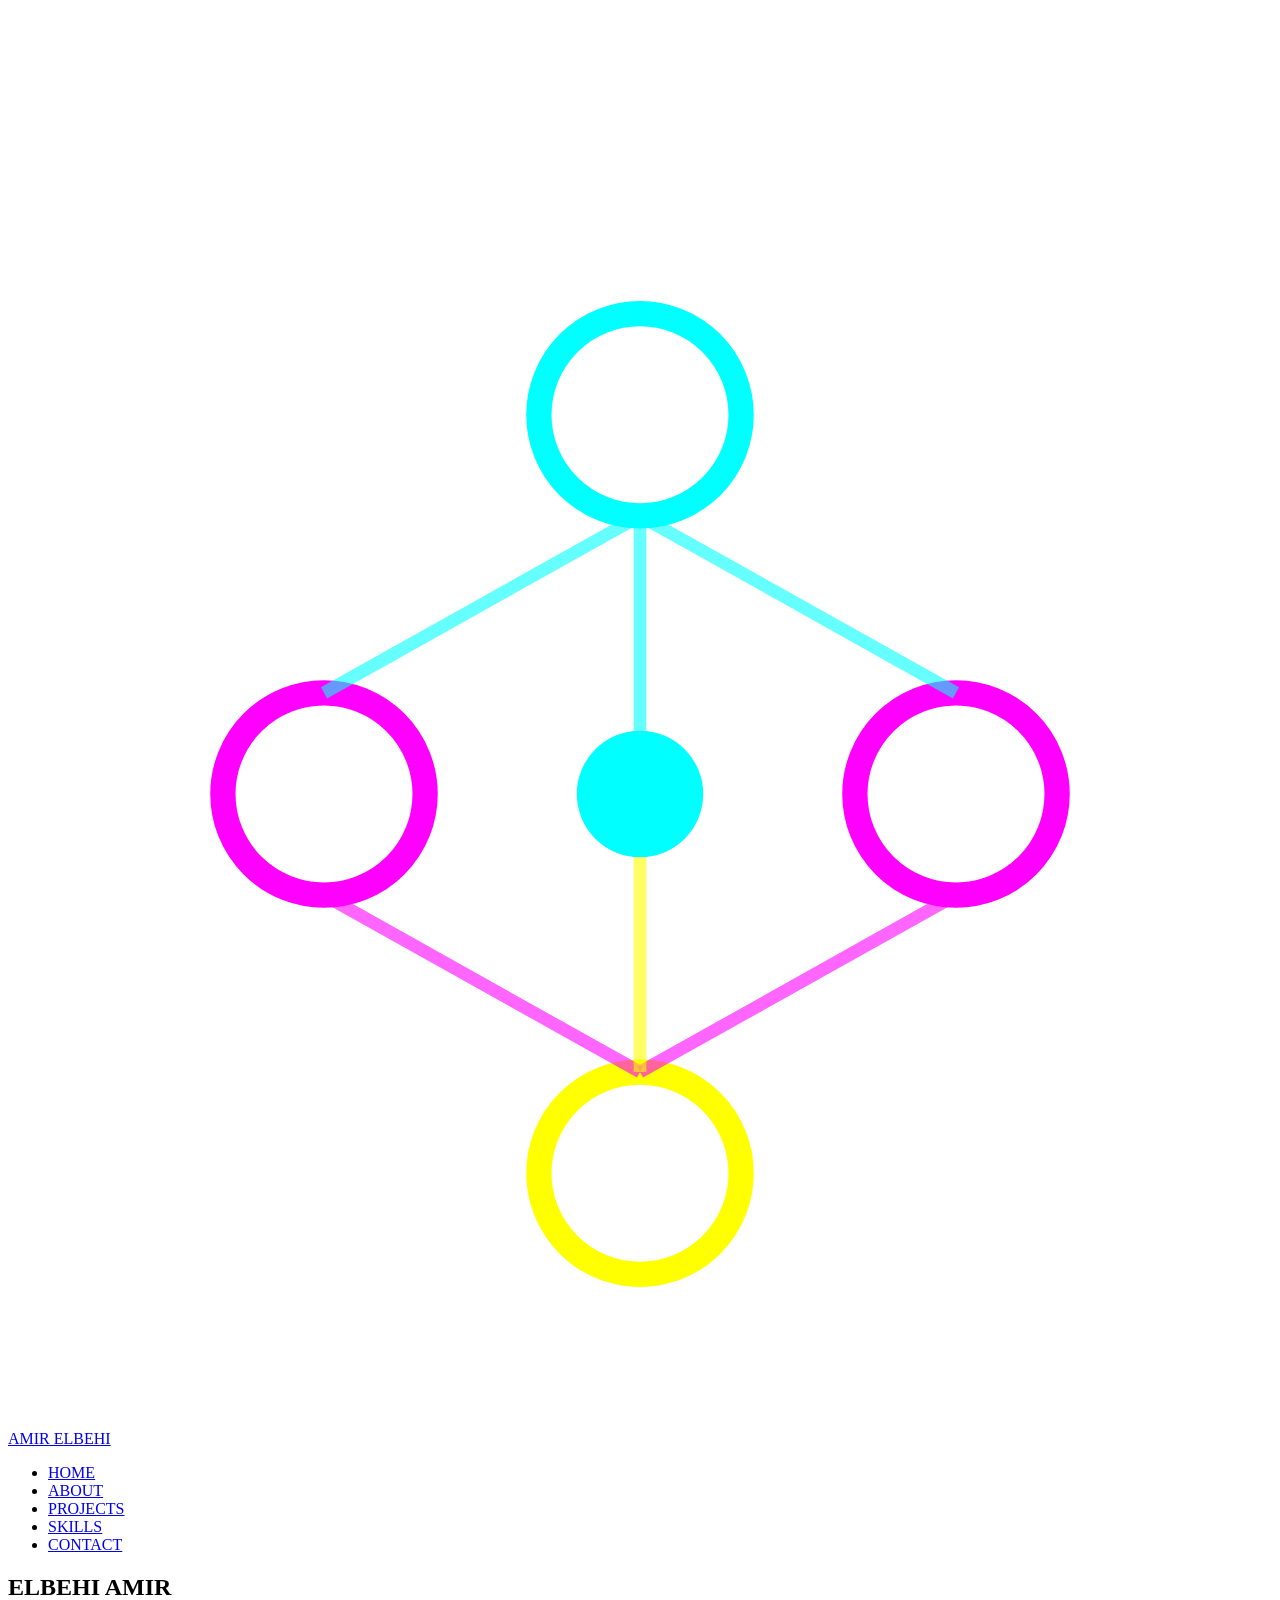
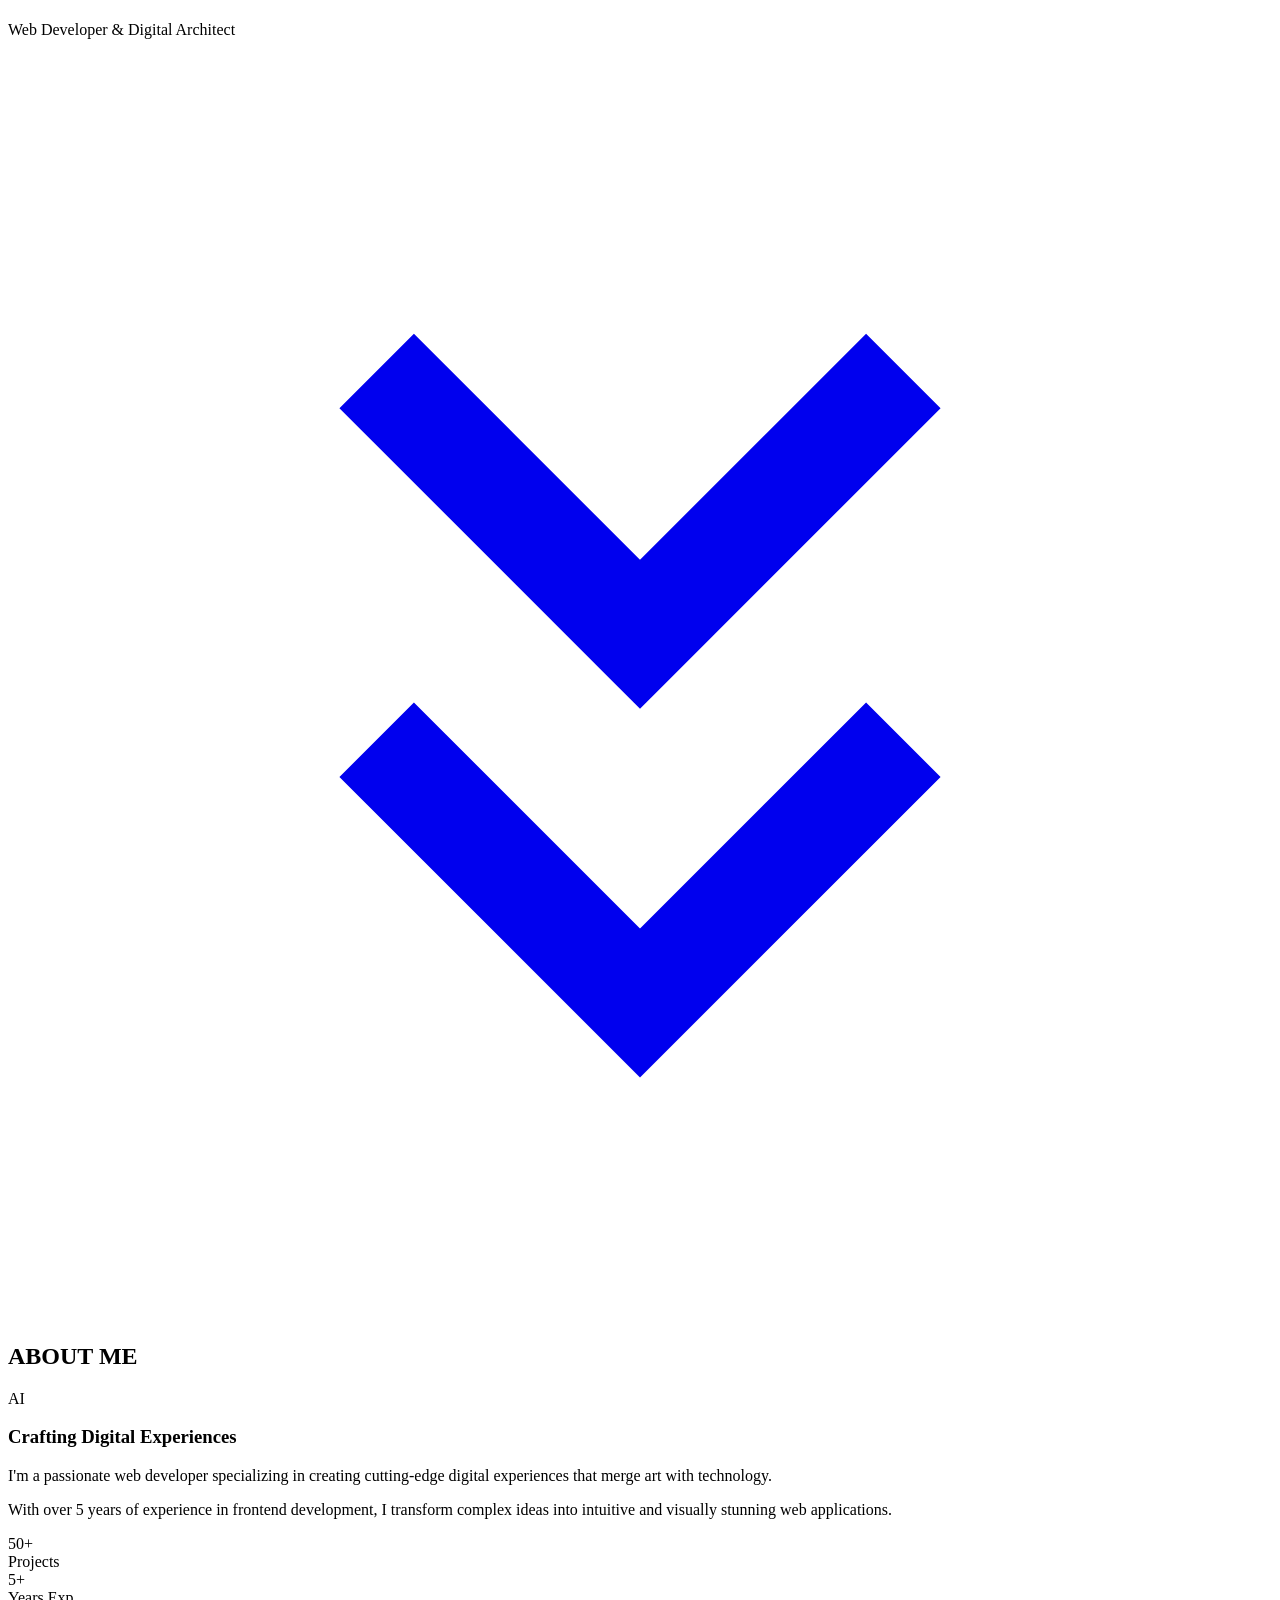
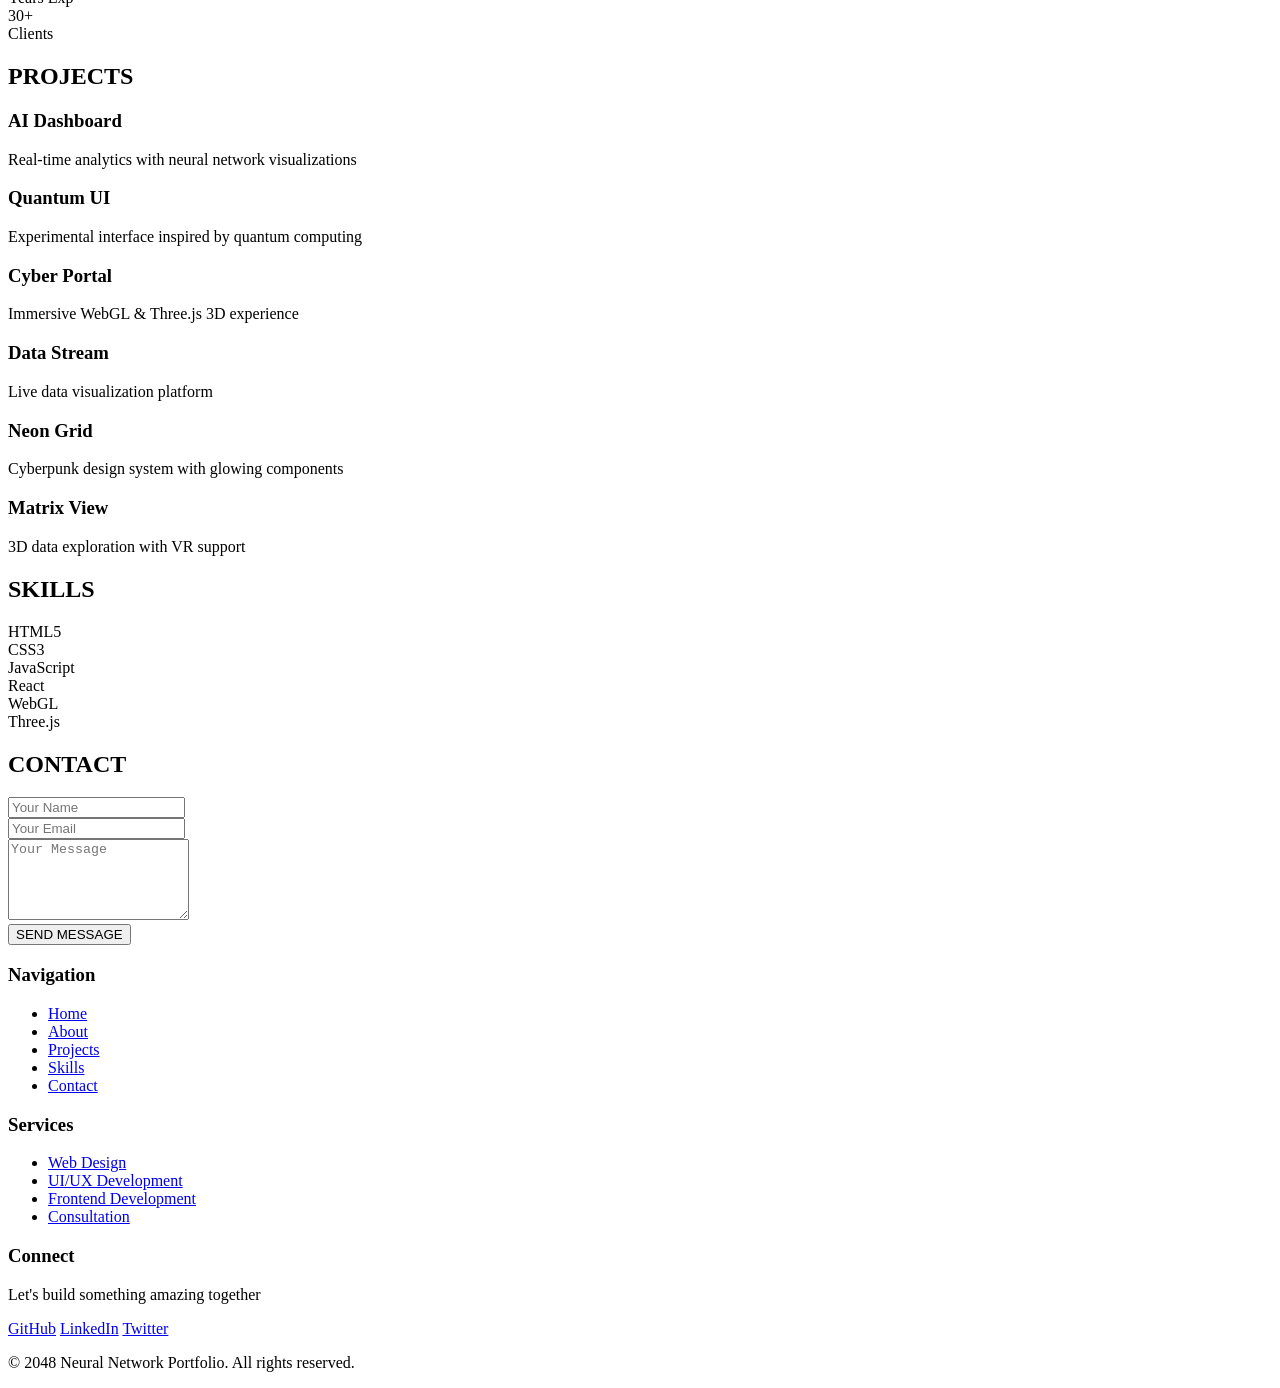
==== index.html @ ece850e7 "Add files via upload" ====
<!DOCTYPE html>
<html lang="en">
<head>
    <meta charset="UTF-8">
    <meta name="viewport" content="width=device-width, initial-scale=1.0">
    <title>Elbehi Amir Portfolio</title>
    <link rel="preconnect" href="https://fonts.googleapis.com">
    <link rel="preconnect" href="https://fonts.gstatic.com" crossorigin>
    <link href="https://fonts.googleapis.com/css2?family=Orbitron:wght@400;500;600;700;900&family=Exo+2:wght@300;400;500;600;700&family=Audiowide&display=swap" rel="stylesheet">
    <link href="tooplate-neural-style.css" rel="stylesheet">
</head>

<body>

<canvas id="neural-bg"></canvas>

<nav id="navbar">
    <div class="nav-container">
        <a href="#home" class="logo-container">
            <svg class="logo-svg" viewBox="0 0 100 100">
                <circle cx="50" cy="20" r="8" fill="none" stroke="#00ffff" stroke-width="2"/>
                <circle cx="25" cy="50" r="8" fill="none" stroke="#ff00ff" stroke-width="2"/>
                <circle cx="75" cy="50" r="8" fill="none" stroke="#ff00ff" stroke-width="2"/>
                <circle cx="50" cy="80" r="8" fill="none" stroke="#ffff00" stroke-width="2"/>
                <line x1="50" y1="28" x2="25" y2="42" stroke="#00ffff" stroke-width="1" opacity="0.6"/>
                <line x1="50" y1="28" x2="75" y2="42" stroke="#00ffff" stroke-width="1" opacity="0.6"/>
                <line x1="25" y1="58" x2="50" y2="72" stroke="#ff00ff" stroke-width="1" opacity="0.6"/>
                <line x1="75" y1="58" x2="50" y2="72" stroke="#ff00ff" stroke-width="1" opacity="0.6"/>
                <circle cx="50" cy="50" r="5" fill="#00ffff"/>
                <line x1="50" y1="28" x2="50" y2="45" stroke="#00ffff" stroke-width="1" opacity="0.6"/>
                <line x1="50" y1="55" x2="50" y2="72" stroke="#ffff00" stroke-width="1" opacity="0.6"/>
            </svg>
            <span class="logo-text">AMIR ELBEHI</span>
        </a>

        <div class="mobile-menu-toggle" id="mobile-toggle">
            <span></span><span></span><span></span>
        </div>

        <div class="nav-menu" id="nav-menu">
            <ul>
                <li><a href="#home">HOME</a></li>
                <li><a href="#about">ABOUT</a></li>
                <li><a href="#projects">PROJECTS</a></li>
                <li><a href="#skills">SKILLS</a></li>
                <li><a href="#contact">CONTACT</a></li>
            </ul>
        </div>
    </div>
</nav>

<section id="home" class="hero">
    <div class="hero-content">
        <h1 class="glitch" data-text="ELBEHI AMIR">ELBEHI AMIR</h1>
        <p class="subtitle">Web Developer & Digital Architect</p>
    </div>

    <a href="#about" class="scroll-btn">
        <div class="scroll-btn-inner">
            <svg viewBox="0 0 24 24" fill="none" stroke="currentColor" stroke-width="2">
                <path d="M7 13l5 5 5-5M7 6l5 5 5-5"/>
            </svg>
        </div>
    </a>
</section>

<section id="about" class="fade-in">
    <h2 class="section-title">ABOUT ME</h2>

    <div class="about-container">
        <div class="about-image">
            <div class="profile-img-wrapper">
                <div class="profile-img">
                    <span>AI</span>
                </div>
            </div>
        </div>

        <div class="about-content">
            <h3>Crafting Digital Experiences</h3>

            <p>
                I'm a passionate web developer specializing in creating cutting-edge digital experiences 
                that merge art with technology.
            </p>

            <p style="color: var(--text-secondary);">
                With over 5 years of experience in frontend development, I transform complex ideas 
                into intuitive and visually stunning web applications.
            </p>

            <div class="about-stats">
                <div class="stat-card"><div class="stat-number">50+</div><div class="stat-label">Projects</div></div>
                <div class="stat-card"><div class="stat-number">5+</div><div class="stat-label">Years Exp</div></div>
                <div class="stat-card"><div class="stat-number">30+</div><div class="stat-label">Clients</div></div>
            </div>
        </div>
    </div>
</section>

<section id="projects" class="fade-in">
    <h2 class="section-title">PROJECTS</h2>

    <div class="projects-grid">
        <div class="glass-card project-card">
            <h3>AI Dashboard</h3>
            <p>Real-time analytics with neural network visualizations</p>
        </div>

        <div class="glass-card project-card">
            <h3>Quantum UI</h3>
            <p>Experimental interface inspired by quantum computing</p>
        </div>

        <div class="glass-card project-card">
            <h3>Cyber Portal</h3>
            <p>Immersive WebGL & Three.js 3D experience</p>
        </div>

        <div class="glass-card project-card">
            <h3>Data Stream</h3>
            <p>Live data visualization platform</p>
        </div>

        <div class="glass-card project-card">
            <h3>Neon Grid</h3>
            <p>Cyberpunk design system with glowing components</p>
        </div>

        <div class="glass-card project-card">
            <h3>Matrix View</h3>
            <p>3D data exploration with VR support</p>
        </div>
    </div>
</section>

<section id="skills" class="fade-in">
    <h2 class="section-title">SKILLS</h2>

    <div class="skills-container">
        <div class="skill-node"><span>HTML5</span></div>
        <div class="skill-node"><span>CSS3</span></div>
        <div class="skill-node"><span>JavaScript</span></div>
        <div class="skill-node"><span>React</span></div>
        <div class="skill-node"><span>WebGL</span></div>
        <div class="skill-node"><span>Three.js</span></div>
    </div>
</section>

<section id="contact" class="fade-in">
    <h2 class="section-title">CONTACT</h2>

    <form class="contact-form glass-card">
        <div class="form-group">
            <input type="text" placeholder="Your Name" required>
        </div>

        <div class="form-group">
            <input type="email" placeholder="Your Email" required>
        </div>

        <div class="form-group">
            <textarea rows="5" placeholder="Your Message" required></textarea>
        </div>

        <button type="submit" class="neural-btn">SEND MESSAGE</button>
    </form>
</section>

<footer>
    <div class="footer-content">
        <div class="footer-section">
            <h3>Navigation</h3>
            <ul>
                <li><a href="#home">Home</a></li>
                <li><a href="#about">About</a></li>
                <li><a href="#projects">Projects</a></li>
                <li><a href="#skills">Skills</a></li>
                <li><a href="#contact">Contact</a></li>
            </ul>
        </div>

        <div class="footer-section">
            <h3>Services</h3>
            <ul>
                <li><a href="#">Web Design</a></li>
                <li><a href="#">UI/UX Development</a></li>
                <li><a href="#">Frontend Development</a></li>
                <li><a href="#">Consultation</a></li>
            </ul>
        </div>

        <div class="footer-section">
            <h3>Connect</h3>
            <p>Let's build something amazing together</p>

            <div class="social-links">
                <a href="#" aria-label="GitHub">GitHub</a>
                <a href="#" aria-label="LinkedIn">LinkedIn</a>
                <a href="#" aria-label="Twitter">Twitter</a>
            </div>
        </div>
    </div>

    <div class="footer-bottom">
        <p>&copy; 2048 Neural Network Portfolio. All rights reserved.</p>
    </div>
</footer>

<script src="tooplate-neural-scripts.js"></script>

</body>
</html>
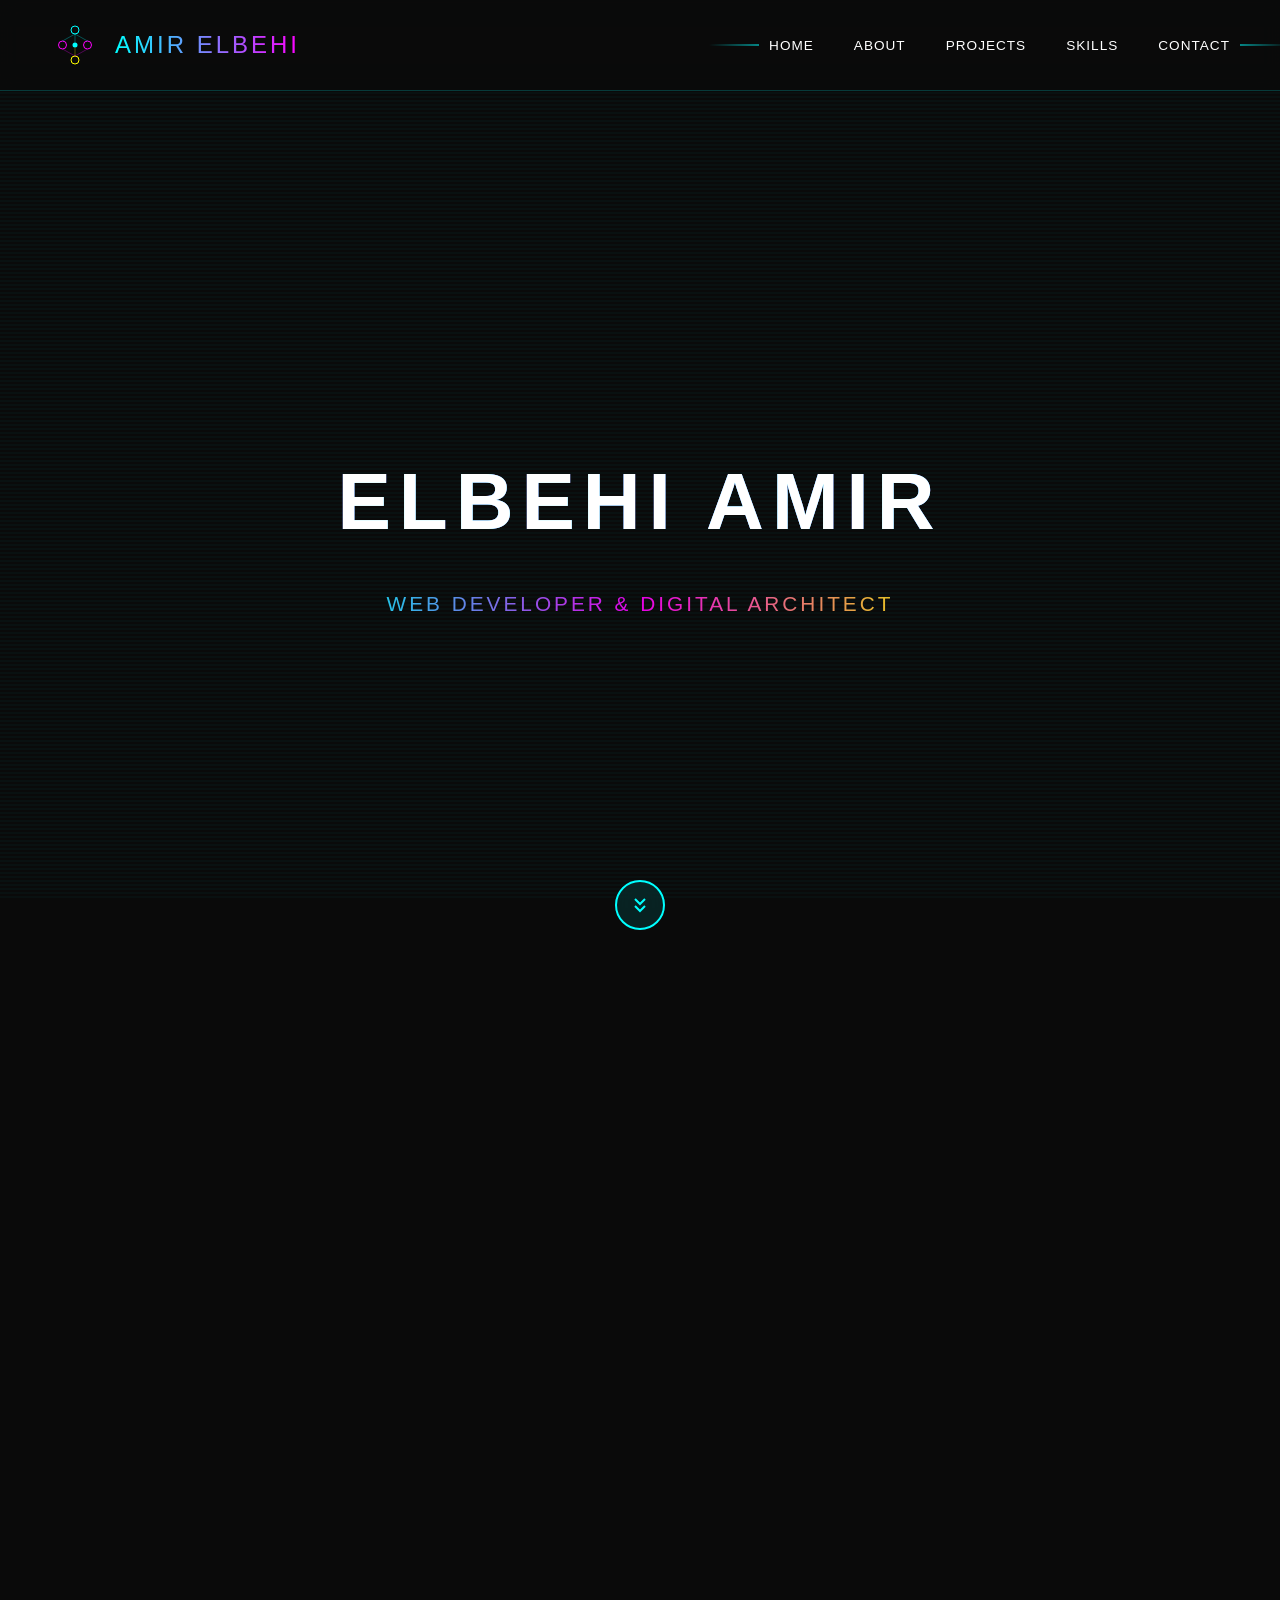
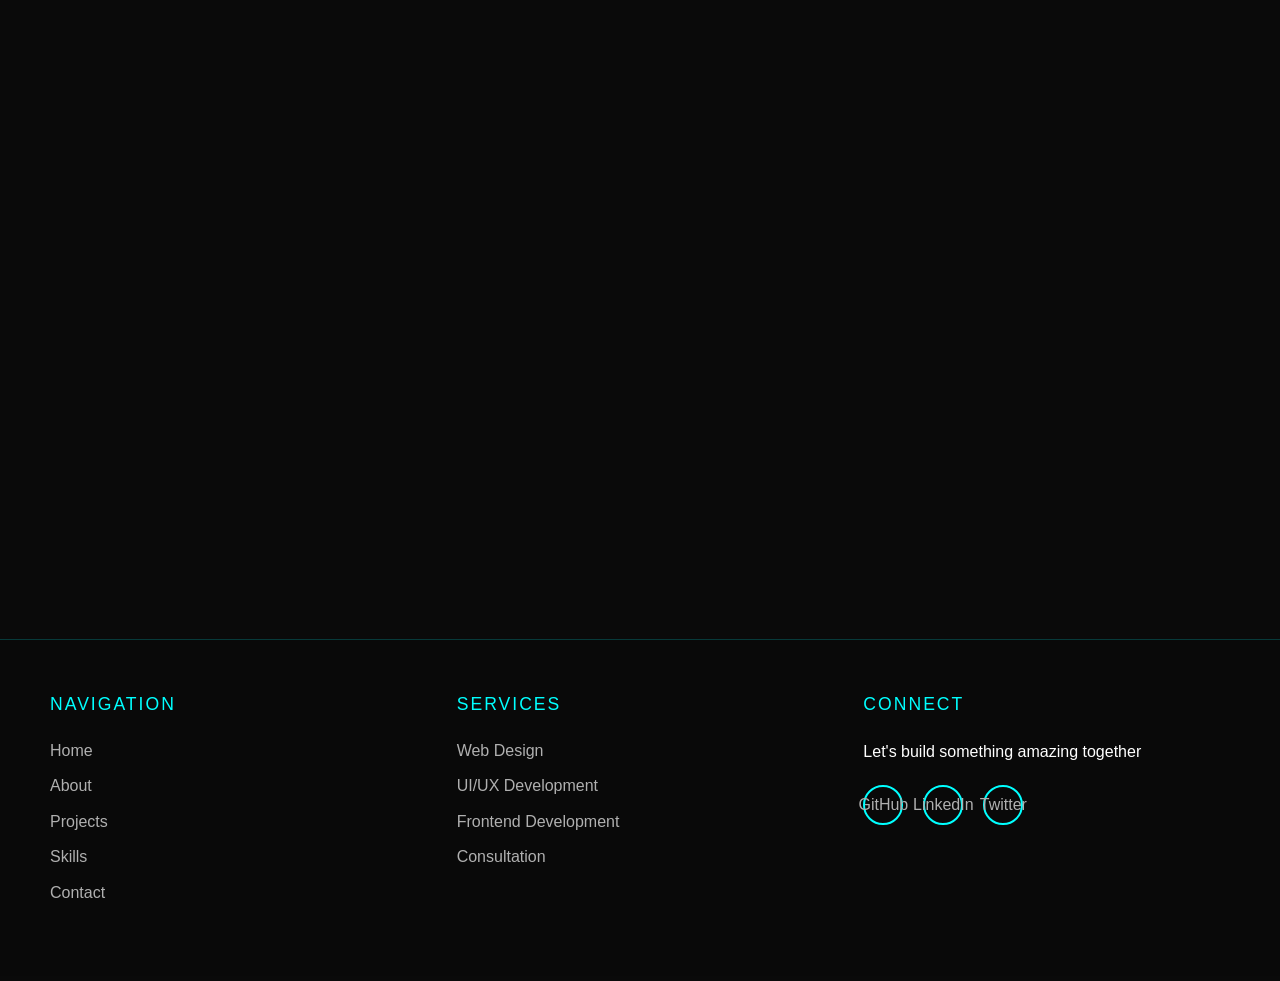
==== commit f6a6a3de: "Add files via upload" ====
--- a/index.html
+++ b/index.html
@@ -4,6 +4,8 @@
     <meta charset="UTF-8">
     <meta name="viewport" content="width=device-width, initial-scale=1.0">
     <title>Elbehi Amir Portfolio</title>
+    <link rel="icon" type="image/png" href="icon.png">
+    
     <link rel="preconnect" href="https://fonts.googleapis.com">
     <link rel="preconnect" href="https://fonts.gstatic.com" crossorigin>
     <link href="https://fonts.googleapis.com/css2?family=Orbitron:wght@400;500;600;700;900&family=Exo+2:wght@300;400;500;600;700&family=Audiowide&display=swap" rel="stylesheet">
@@ -195,19 +197,13 @@
             <p>Let's build something amazing together</p>
 
             <div class="social-links">
-                <a href="#" aria-label="GitHub">GitHub</a>
-                <a href="#" aria-label="LinkedIn">LinkedIn</a>
+                <a href="https://github.com/Mrbtcamir" aria-label="GitHub">GitHub</a>
+                <a href="https://www.linkedin.com/in/amir-elbehi-471a84233/" aria-label="LinkedIn">LinkedIn</a>
                 <a href="#" aria-label="Twitter">Twitter</a>
             </div>
         </div>
     </div>
-
-    <div class="footer-bottom">
-        <p>&copy; 2048 Neural Network Portfolio. All rights reserved.</p>
-    </div>
 </footer>
-
-<script src="tooplate-neural-scripts.js"></script>
-
+<script src="tooplate-neural-style.js"></script>
 </body>
 </html>
--- a/tooplate-neural-style.css
+++ b/tooplate-neural-style.css
@@ -0,0 +1,1027 @@
+/*
+
+Tooplate 2139 Neural Portfolio
+
+https://www.tooplate.com/view/2139-neural-portfolio
+
+*/
+
+@charset "utf-8";
+/* CSS Document */
+
+* {
+            margin: 0;
+            padding: 0;
+            box-sizing: border-box;
+        }
+
+        :root {
+            --primary: #00ffff;
+            --secondary: #ff00ff;
+            --accent: #ffff00;
+            --bg-dark: #0a0a0a;
+            --bg-glass: rgba(255, 255, 255, 0.05);
+            --text-primary: #ffffff;
+            --text-secondary: #b0b0b0;
+        }
+
+        body {
+            font-family: 'Exo 2', -apple-system, BlinkMacSystemFont, sans-serif;
+            background-color: var(--bg-dark);
+            color: var(--text-primary);
+            overflow-x: hidden;
+            position: relative;
+            line-height: 1.6;
+            -webkit-font-smoothing: antialiased;
+            -moz-osx-font-smoothing: grayscale;
+        }
+
+        body::before {
+            content: '';
+            position: fixed;
+            top: 0;
+            left: 0;
+            right: 0;
+            bottom: 0;
+            background: repeating-linear-gradient(
+                0deg,
+                transparent,
+                transparent 2px,
+                rgba(0, 255, 255, 0.03) 2px,
+                rgba(0, 255, 255, 0.03) 4px
+            );
+            pointer-events: none;
+            z-index: 1;
+        }
+
+        p {
+            line-height: 1.7;
+        }
+
+        /* Neural Network Canvas Background */
+        #neural-bg {
+            position: fixed;
+            top: 0;
+            left: 0;
+            width: 100%;
+            height: 100%;
+            z-index: -1;
+            opacity: 0.3;
+        }
+
+        /* Navigation */
+        nav {
+            position: fixed;
+            top: 0;
+            width: 100%;
+            padding: 15px 50px;
+            background: rgba(10, 10, 10, 0.9);
+            backdrop-filter: blur(10px);
+            z-index: 1000;
+            transition: all 0.3s ease;
+            border-bottom: 1px solid rgba(0, 255, 255, 0.2);
+        }
+
+        nav.scrolled {
+            padding: 10px 50px;
+            background: rgba(10, 10, 10, 0.98);
+            box-shadow: 0 5px 20px rgba(0, 255, 255, 0.1);
+        }
+
+        .nav-container {
+            display: flex;
+            justify-content: space-between;
+            align-items: center;
+            max-width: 1400px;
+            margin: 0 auto;
+        }
+
+        /* Logo */
+        .logo-container {
+            display: flex;
+            align-items: center;
+            gap: 15px;
+            text-decoration: none;
+            transition: all 0.3s ease;
+        }
+
+        .logo-container:hover {
+            transform: scale(1.05);
+        }
+
+        .logo-svg {
+            width: 50px;
+            height: 50px;
+            position: relative;
+        }
+
+        .logo-text {
+            font-family: 'Audiowide', sans-serif;
+            font-size: 1.5rem;
+            font-weight: 400;
+            background: linear-gradient(90deg, var(--primary), var(--secondary));
+            -webkit-background-clip: text;
+            -webkit-text-fill-color: transparent;
+            background-clip: text;
+            letter-spacing: 3px;
+            text-transform: uppercase;
+        }
+
+        /* Menu decorative lines */
+        .nav-menu {
+            position: relative;
+        }
+
+        .nav-menu::before,
+        .nav-menu::after {
+            content: '';
+            position: absolute;
+            height: 1px;
+            width: 50px;
+            background: linear-gradient(90deg, transparent, var(--primary));
+            top: 50%;
+            transform: translateY(-50%);
+        }
+
+        .nav-menu::before {
+            left: -60px;
+        }
+
+        .nav-menu::after {
+            right: -60px;
+            background: linear-gradient(90deg, var(--primary), transparent);
+        }
+
+        nav ul {
+            list-style: none;
+            display: flex;
+            gap: 40px;
+        }
+
+        nav a {
+            font-family: 'Audiowide', sans-serif;
+            color: var(--text-primary);
+            text-decoration: none;
+            position: relative;
+            transition: all 0.3s ease;
+            font-weight: 400;
+            letter-spacing: 1px;
+            padding: 5px 0;
+            font-size: 0.85rem;
+            text-transform: uppercase;
+        }
+
+        nav ul a::after {
+            content: '';
+            position: absolute;
+            bottom: -5px;
+            left: 0;
+            width: 0;
+            height: 2px;
+            background: linear-gradient(90deg, var(--primary), var(--secondary));
+            transition: width 0.3s ease;
+        }
+
+        nav ul a:hover::after {
+            width: 100%;
+        }
+
+        /* Mobile Menu */
+        .mobile-menu-toggle {
+            display: none;
+            flex-direction: column;
+            cursor: pointer;
+            z-index: 1001;
+        }
+
+        .mobile-menu-toggle span {
+            width: 30px;
+            height: 3px;
+            background: var(--primary);
+            margin: 3px 0;
+            transition: all 0.3s ease;
+            border-radius: 2px;
+        }
+
+        .mobile-menu-toggle.active span:nth-child(1) {
+            transform: rotate(45deg) translate(8px, 8px);
+        }
+
+        .mobile-menu-toggle.active span:nth-child(2) {
+            opacity: 0;
+        }
+
+        .mobile-menu-toggle.active span:nth-child(3) {
+            transform: rotate(-45deg) translate(8px, -8px);
+        }
+
+        /* Hero Section */
+        .hero {
+            height: 100vh;
+            display: flex;
+            align-items: center;
+            justify-content: center;
+            position: relative;
+            margin-top: 80px;
+        }
+
+        .hero-content {
+            text-align: center;
+            z-index: 10;
+            animation: fadeInUp 1s ease;
+            position: relative;
+        }
+
+        .glitch {
+            font-family: 'Orbitron', sans-serif;
+            font-size: 5rem;
+            font-weight: 900;
+            text-transform: uppercase;
+            position: relative;
+            color: var(--text-primary);
+            letter-spacing: 8px;
+            animation: glitch 2s infinite;
+        }
+
+        .glitch::before,
+        .glitch::after {
+            content: attr(data-text);
+            position: absolute;
+            top: 0;
+            left: 0;
+            width: 100%;
+            height: 100%;
+        }
+
+        .glitch::before {
+            animation: glitch-1 0.5s infinite;
+            color: var(--primary);
+            z-index: -1;
+        }
+
+        .glitch::after {
+            animation: glitch-2 0.5s infinite;
+            color: var(--secondary);
+            z-index: -2;
+        }
+
+        @keyframes glitch {
+            0%, 100% { text-shadow: 0 0 5px rgba(0, 255, 255, 0.5); }
+            50% { text-shadow: 0 0 20px rgba(255, 0, 255, 0.5); }
+        }
+
+        @keyframes glitch-1 {
+            0%, 100% { clip: rect(42px, 9999px, 44px, 0); transform: translate(0); }
+            50% { clip: rect(12px, 9999px, 59px, 0); transform: translate(-2px, -2px); }
+        }
+
+        @keyframes glitch-2 {
+            0%, 100% { clip: rect(12px, 9999px, 85px, 0); transform: translate(0); }
+            50% { clip: rect(78px, 9999px, 93px, 0); transform: translate(2px, 2px); }
+        }
+
+        .subtitle {
+            font-family: 'Exo 2', sans-serif;
+            font-size: 1.3rem;
+            font-weight: 300;
+            margin-top: 20px;
+            opacity: 0.9;
+            background: linear-gradient(90deg, var(--primary), var(--secondary), var(--accent));
+            -webkit-background-clip: text;
+            -webkit-text-fill-color: transparent;
+            background-clip: text;
+            animation: gradient 3s ease infinite;
+            letter-spacing: 3px;
+            text-transform: uppercase;
+        }
+
+        @keyframes gradient {
+            0%, 100% { background-position: 0% 50%; }
+            50% { background-position: 100% 50%; }
+        }
+
+        /* Scroll Button */
+        .scroll-btn {
+            position: absolute;
+            bottom: 50px;
+            left: 50%;
+            transform: translateX(-50%);
+            cursor: pointer;
+            animation: bounce 2s infinite;
+            z-index: 10;
+        }
+
+        .scroll-btn-inner {
+            width: 50px;
+            height: 50px;
+            border: 2px solid var(--primary);
+            border-radius: 50%;
+            display: flex;
+            align-items: center;
+            justify-content: center;
+            background: rgba(0, 255, 255, 0.1);
+            backdrop-filter: blur(10px);
+            transition: all 0.3s ease;
+        }
+
+        .scroll-btn:hover .scroll-btn-inner {
+            background: rgba(0, 255, 255, 0.2);
+            transform: scale(1.1);
+            box-shadow: 0 0 30px var(--primary);
+        }
+
+        .scroll-btn svg {
+            width: 24px;
+            height: 24px;
+            stroke: var(--primary);
+            animation: arrowMove 1.5s infinite;
+        }
+
+        @keyframes bounce {
+            0%, 20%, 50%, 80%, 100% { transform: translateX(-50%) translateY(0); }
+            40% { transform: translateX(-50%) translateY(-20px); }
+            60% { transform: translateX(-50%) translateY(-10px); }
+        }
+
+        @keyframes arrowMove {
+            0%, 100% { transform: translateY(0); }
+            50% { transform: translateY(5px); }
+        }
+
+        /* Sections */
+        section {
+            padding: 100px 50px;
+            max-width: 1200px;
+            margin: 0 auto;
+            position: relative;
+            z-index: 2;
+        }
+
+        .section-title {
+            font-family: 'Orbitron', sans-serif;
+            font-size: 3rem;
+            font-weight: 700;
+            margin-bottom: 50px;
+            text-align: center;
+            position: relative;
+            display: inline-block;
+            width: 100%;
+            letter-spacing: 4px;
+            text-transform: uppercase;
+            text-shadow: 0 0 10px rgba(0, 255, 255, 0.8), 
+                         0 0 20px rgba(0, 255, 255, 0.6),
+                         0 0 30px rgba(0, 255, 255, 0.4);
+            animation: titleGlow 2s ease-in-out infinite alternate;
+        }
+
+        @keyframes titleGlow {
+            0% { opacity: 0.8; }
+            100% { opacity: 1; text-shadow: 0 0 15px rgba(0, 255, 255, 1), 
+                                           0 0 30px rgba(0, 255, 255, 0.8),
+                                           0 0 45px rgba(0, 255, 255, 0.6); }
+        }
+
+        .section-title::after {
+            content: '';
+            position: absolute;
+            bottom: -10px;
+            left: 50%;
+            transform: translateX(-50%);
+            width: 150px;
+            height: 4px;
+            background: linear-gradient(90deg, var(--primary), var(--secondary));
+            box-shadow: 0 0 10px var(--primary);
+        }
+
+        /* Glass Cards */
+        .glass-card {
+            background: var(--bg-glass);
+            backdrop-filter: blur(10px);
+            border-radius: 20px;
+            padding: 30px;
+            border: 1px solid rgba(255, 255, 255, 0.1);
+            transition: all 0.3s ease;
+            margin-bottom: 30px;
+            position: relative;
+            overflow: hidden;
+        }
+
+        .glass-card::after {
+            content: '';
+            position: absolute;
+            top: 0;
+            left: 0;
+            right: 0;
+            bottom: 0;
+            background-image: 
+                linear-gradient(rgba(0, 255, 255, 0.1) 1px, transparent 1px),
+                linear-gradient(90deg, rgba(0, 255, 255, 0.1) 1px, transparent 1px);
+            background-size: 20px 20px;
+            opacity: 0;
+            transition: opacity 0.3s ease;
+            pointer-events: none;
+        }
+
+        .glass-card:hover::after {
+            opacity: 1;
+        }
+
+        .glass-card:hover {
+            transform: translateY(-10px);
+            box-shadow: 0 20px 40px rgba(0, 255, 255, 0.2);
+            border-color: var(--primary);
+        }
+
+        /* About Section */
+        .about-container {
+            display: grid;
+            grid-template-columns: 1fr 2fr;
+            gap: 50px;
+            align-items: center;
+        }
+
+        .about-image {
+            position: relative;
+            display: flex;
+            justify-content: center;
+            align-items: center;
+        }
+
+        .profile-img-wrapper {
+            position: relative;
+            width: 300px;
+            height: 300px;
+            border-radius: 20px;
+            overflow: hidden;
+            background: linear-gradient(45deg, var(--primary), var(--secondary));
+            padding: 3px;
+        }
+
+        .profile-img {
+            width: 100%;
+            height: 100%;
+            object-fit: cover;
+            border-radius: 17px;
+            background: var(--bg-dark);
+            display: flex;
+            align-items: center;
+            justify-content: center;
+            color: var(--primary);
+            font-size: 6rem;
+            font-family: 'Orbitron', sans-serif;
+            font-weight: 900;
+            position: relative;
+            overflow: hidden;
+            letter-spacing: 5px;
+        }
+
+        .profile-img::before {
+            content: '';
+            position: absolute;
+            width: 200%;
+            height: 200%;
+            background: radial-gradient(circle, var(--primary) 0%, transparent 70%);
+            opacity: 0.2;
+            animation: pulse 3s ease-in-out infinite;
+        }
+
+        @keyframes pulse {
+            0%, 100% { transform: scale(0.8); opacity: 0.2; }
+            50% { transform: scale(1.2); opacity: 0.1; }
+        }
+
+        .about-content h3 {
+            font-family: 'Orbitron', sans-serif;
+            font-size: 2rem;
+            font-weight: 700;
+            margin-bottom: 20px;
+            background: linear-gradient(90deg, var(--primary), var(--secondary));
+            -webkit-background-clip: text;
+            -webkit-text-fill-color: transparent;
+            background-clip: text;
+            text-transform: uppercase;
+            letter-spacing: 2px;
+        }
+
+        .about-stats {
+            display: grid;
+            grid-template-columns: repeat(3, 1fr);
+            gap: 30px;
+            margin-top: 40px;
+        }
+
+        .stat-card {
+            text-align: center;
+            padding: 20px;
+            background: var(--bg-glass);
+            border-radius: 15px;
+            border: 1px solid rgba(255, 255, 255, 0.1);
+            transition: all 0.3s ease;
+        }
+
+        .stat-card:hover {
+            transform: translateY(-5px);
+            border-color: var(--primary);
+            box-shadow: 0 10px 20px rgba(0, 255, 255, 0.2);
+        }
+
+        .stat-number {
+            font-family: 'Orbitron', sans-serif;
+            font-size: 2.5rem;
+            font-weight: 900;
+            color: var(--primary);
+            margin-bottom: 5px;
+            letter-spacing: 2px;
+        }
+
+        .stat-label {
+            font-family: 'Audiowide', sans-serif;
+            font-size: 0.8rem;
+            color: var(--text-secondary);
+            text-transform: uppercase;
+            letter-spacing: 2px;
+            font-weight: 400;
+        }
+
+        /* Projects Grid */
+        .projects-grid {
+            display: grid;
+            grid-template-columns: repeat(2, 1fr);
+            gap: 30px;
+        }
+
+        .project-card {
+            position: relative;
+            overflow: hidden;
+            cursor: pointer;
+        }
+
+        .project-card h3 {
+            font-family: 'Audiowide', sans-serif;
+            font-weight: 400;
+            text-transform: uppercase;
+            letter-spacing: 2px;
+            margin-bottom: 15px;
+            position: relative;
+            z-index: 1;
+        }
+
+        .project-card p {
+            position: relative;
+            z-index: 1;
+        }
+
+        .project-card::before {
+            content: '';
+            position: absolute;
+            top: -50%;
+            left: -50%;
+            width: 200%;
+            height: 200%;
+            background: linear-gradient(45deg, transparent, var(--primary), transparent);
+            transform: rotate(45deg);
+            transition: all 0.5s ease;
+            opacity: 0;
+        }
+
+        .project-card:hover::before {
+            animation: shine 0.5s ease;
+        }
+
+        .project-card:hover {
+            animation: cyberGlow 0.3s ease forwards;
+        }
+
+        @keyframes cyberGlow {
+            0% { box-shadow: 0 0 5px rgba(0, 255, 255, 0.5); }
+            100% { box-shadow: 0 0 20px rgba(0, 255, 255, 0.8), inset 0 0 20px rgba(0, 255, 255, 0.1); }
+        }
+
+        @keyframes shine {
+            0% { transform: rotate(45deg) translateY(-100%); opacity: 0; }
+            50% { opacity: 1; }
+            100% { transform: rotate(45deg) translateY(100%); opacity: 0; }
+        }
+
+        /* Skills */
+        .skills-container {
+            display: flex;
+            flex-wrap: wrap;
+            gap: 20px;
+            justify-content: center;
+        }
+
+        .skill-node {
+            font-family: 'Audiowide', sans-serif;
+            width: 120px;
+            height: 120px;
+            background: var(--bg-glass);
+            border: 2px solid var(--primary);
+            border-radius: 50%;
+            display: flex;
+            align-items: center;
+            justify-content: center;
+            position: relative;
+            transition: all 0.3s ease;
+            cursor: pointer;
+            font-weight: 400;
+            font-size: 0.8rem;
+            letter-spacing: 1px;
+            text-transform: uppercase;
+        }
+
+        .skill-node::before {
+            content: '';
+            position: absolute;
+            width: 100%;
+            height: 100%;
+            border-radius: 50%;
+            background: radial-gradient(circle, var(--primary), transparent);
+            opacity: 0;
+            transition: all 0.3s ease;
+            transform: scale(1.2);
+        }
+
+        .skill-node:hover {
+            transform: scale(1.1);
+            box-shadow: 0 0 30px var(--primary);
+        }
+
+        .skill-node:hover::before {
+            opacity: 0.3;
+        }
+
+        /* Contact */
+        .contact-form {
+            max-width: 600px;
+            margin: 0 auto;
+        }
+
+        .form-group {
+            margin-bottom: 30px;
+        }
+
+        .form-group input,
+        .form-group textarea {
+            width: 100%;
+            padding: 15px;
+            background: var(--bg-glass);
+            border: 1px solid rgba(255, 255, 255, 0.1);
+            border-radius: 10px;
+            color: var(--text-primary);
+            font-size: 16px;
+            transition: all 0.3s ease;
+        }
+
+        .form-group input:focus,
+        .form-group textarea:focus {
+            outline: none;
+            border-color: var(--primary);
+            box-shadow: 0 0 20px rgba(0, 255, 255, 0.3);
+        }
+
+        .neural-btn {
+            font-family: 'Audiowide', sans-serif;
+            background: linear-gradient(90deg, var(--primary), var(--secondary));
+            color: var(--bg-dark);
+            padding: 15px 40px;
+            border: none;
+            border-radius: 50px;
+            font-size: 14px;
+            font-weight: 400;
+            letter-spacing: 2px;
+            text-transform: uppercase;
+            cursor: pointer;
+            transition: all 0.3s ease;
+            position: relative;
+            overflow: hidden;
+        }
+
+        .neural-btn::before {
+            content: '';
+            position: absolute;
+            top: 50%;
+            left: 50%;
+            width: 0;
+            height: 0;
+            background: rgba(255, 255, 255, 0.3);
+            border-radius: 50%;
+            transform: translate(-50%, -50%);
+            transition: all 0.5s ease;
+        }
+
+        .neural-btn:hover::before {
+            width: 300px;
+            height: 300px;
+        }
+
+        /* Footer */
+        footer {
+            background: rgba(10, 10, 10, 0.95);
+            border-top: 1px solid rgba(0, 255, 255, 0.2);
+            padding: 50px 50px 30px;
+            margin-top: 100px;
+            position: relative;
+            z-index: 2;
+        }
+
+        .footer-content {
+            max-width: 1200px;
+            margin: 0 auto;
+            display: grid;
+            grid-template-columns: repeat(auto-fit, minmax(250px, 1fr));
+            gap: 40px;
+            margin-bottom: 30px;
+        }
+
+        .footer-section h3 {
+            font-family: 'Audiowide', sans-serif;
+            color: var(--primary);
+            margin-bottom: 20px;
+            font-size: 1.1rem;
+            font-weight: 400;
+            text-transform: uppercase;
+            letter-spacing: 2px;
+        }
+
+        .footer-section ul {
+            list-style: none;
+        }
+
+        .footer-section ul li {
+            margin-bottom: 10px;
+        }
+
+        .footer-section a {
+            color: var(--text-secondary);
+            text-decoration: none;
+            transition: all 0.3s ease;
+        }
+
+        .footer-section a:hover {
+            color: var(--primary);
+            transform: translateX(5px);
+            display: inline-block;
+        }
+
+        .social-links {
+            display: flex;
+            gap: 20px;
+            margin-top: 20px;
+        }
+
+        .social-links a {
+            width: 40px;
+            height: 40px;
+            border: 2px solid var(--primary);
+            border-radius: 50%;
+            display: flex;
+            align-items: center;
+            justify-content: center;
+            transition: all 0.3s ease;
+        }
+
+        .social-links a:hover {
+            background: var(--primary);
+            transform: translateY(-5px);
+            box-shadow: 0 10px 20px rgba(0, 255, 255, 0.3);
+        }
+
+        .footer-bottom {
+            font-family: 'Exo 2', sans-serif;
+            text-align: center;
+            padding-top: 30px;
+            border-top: 1px solid rgba(255, 255, 255, 0.1);
+            color: var(--text-secondary);
+            font-size: 0.9rem;
+            letter-spacing: 1px;
+        }
+		.footer-bottom a {
+			color: white;
+		}
+
+        /* Animations */
+        @keyframes fadeInUp {
+            from {
+                opacity: 0;
+                transform: translateY(30px);
+            }
+            to {
+                opacity: 1;
+                transform: translateY(0);
+            }
+        }
+
+        .fade-in {
+            opacity: 0;
+            transform: translateY(30px);
+            transition: all 0.6s ease;
+        }
+
+        .fade-in.visible {
+            opacity: 1;
+            transform: translateY(0);
+        }
+
+        /* Tablet Responsive */
+        @media (max-width: 1024px) and (min-width: 769px) {
+            .projects-grid {
+                gap: 25px;
+            }
+            
+            .glitch {
+                font-size: 4rem;
+            }
+        }
+
+        /* Responsive */
+        @media (max-width: 768px) {
+            nav {
+                padding: 15px 20px;
+            }
+
+            .logo-text {
+                font-size: 1.2rem;
+            }
+
+            .logo-svg {
+                width: 40px;
+                height: 40px;
+            }
+
+            .nav-container {
+                position: relative;
+            }
+
+            .mobile-menu-toggle {
+                display: flex;
+            }
+
+            .nav-menu {
+                position: absolute;
+                top: 100%;
+                left: 0;
+                width: 100%;
+                background: rgba(10, 10, 10, 0.98);
+                max-height: 0;
+                overflow: hidden;
+                transition: max-height 0.3s ease;
+                margin-top: 15px;
+            }
+
+            .nav-menu.active {
+                max-height: 400px;
+                border-top: 1px solid rgba(0, 255, 255, 0.2);
+                box-shadow: 0 10px 30px rgba(0, 0, 0, 0.8);
+            }
+
+            .nav-menu::before,
+            .nav-menu::after {
+                display: none;
+            }
+
+            nav ul {
+                flex-direction: column;
+                gap: 0;
+                padding: 20px;
+            }
+
+            nav ul li {
+                padding: 15px 0;
+                border-bottom: 1px solid rgba(255, 255, 255, 0.05);
+            }
+
+            nav ul a {
+                font-size: 0.9rem;
+            }
+
+            nav ul li:last-child {
+                border-bottom: none;
+            }
+
+            .glitch {
+                font-size: 2.5rem;
+                letter-spacing: 3px;
+            }
+
+            .hero {
+                margin-top: 70px;
+            }
+
+            .subtitle {
+                font-size: 1rem;
+                letter-spacing: 2px;
+            }
+            
+            section {
+                padding: 50px 20px;
+            }
+
+            .footer-content {
+                gap: 30px;
+                padding: 0 20px;
+            }
+
+            .footer-section h3 {
+                font-size: 1rem;
+            }
+
+            .neural-btn {
+                font-size: 12px;
+                padding: 12px 30px;
+            }
+
+            .scroll-btn-inner {
+                width: 40px;
+                height: 40px;
+            }
+
+            .scroll-btn {
+                bottom: 30px;
+            }
+
+            .scroll-btn svg {
+                width: 20px;
+                height: 20px;
+            }
+
+            .footer-bottom {
+                font-size: 0.8rem;
+            }
+
+            .glass-card {
+                padding: 20px;
+            }
+
+            .form-group input,
+            .form-group textarea {
+                font-size: 14px;
+                padding: 12px;
+            }
+
+            .social-links a {
+                width: 35px;
+                height: 35px;
+            }
+
+            .social-links svg {
+                width: 16px;
+                height: 16px;
+            }
+
+            p {
+                font-size: 1rem;
+                line-height: 1.8;
+            }
+
+            .about-container {
+                grid-template-columns: 1fr;
+                text-align: center;
+            }
+
+            .profile-img-wrapper {
+                width: 250px;
+                height: 250px;
+                margin: 0 auto;
+            }
+
+            .profile-img {
+                font-size: 4rem;
+            }
+
+            .about-stats {
+                grid-template-columns: 1fr;
+                gap: 20px;
+            }
+
+            .stat-number {
+                font-size: 2rem;
+            }
+
+            .stat-card {
+                padding: 15px;
+            }
+
+            .projects-grid {
+                grid-template-columns: 1fr;
+            }
+
+            .project-card h3 {
+                font-size: 0.9rem;
+            }
+
+            .skill-node {
+                width: 100px;
+                height: 100px;
+                font-size: 0.7rem;
+            }
+
+            .section-title {
+                font-size: 2rem;
+                letter-spacing: 2px;
+            }
+
+            .about-content h3 {
+                font-size: 1.5rem;
+            }
+        }
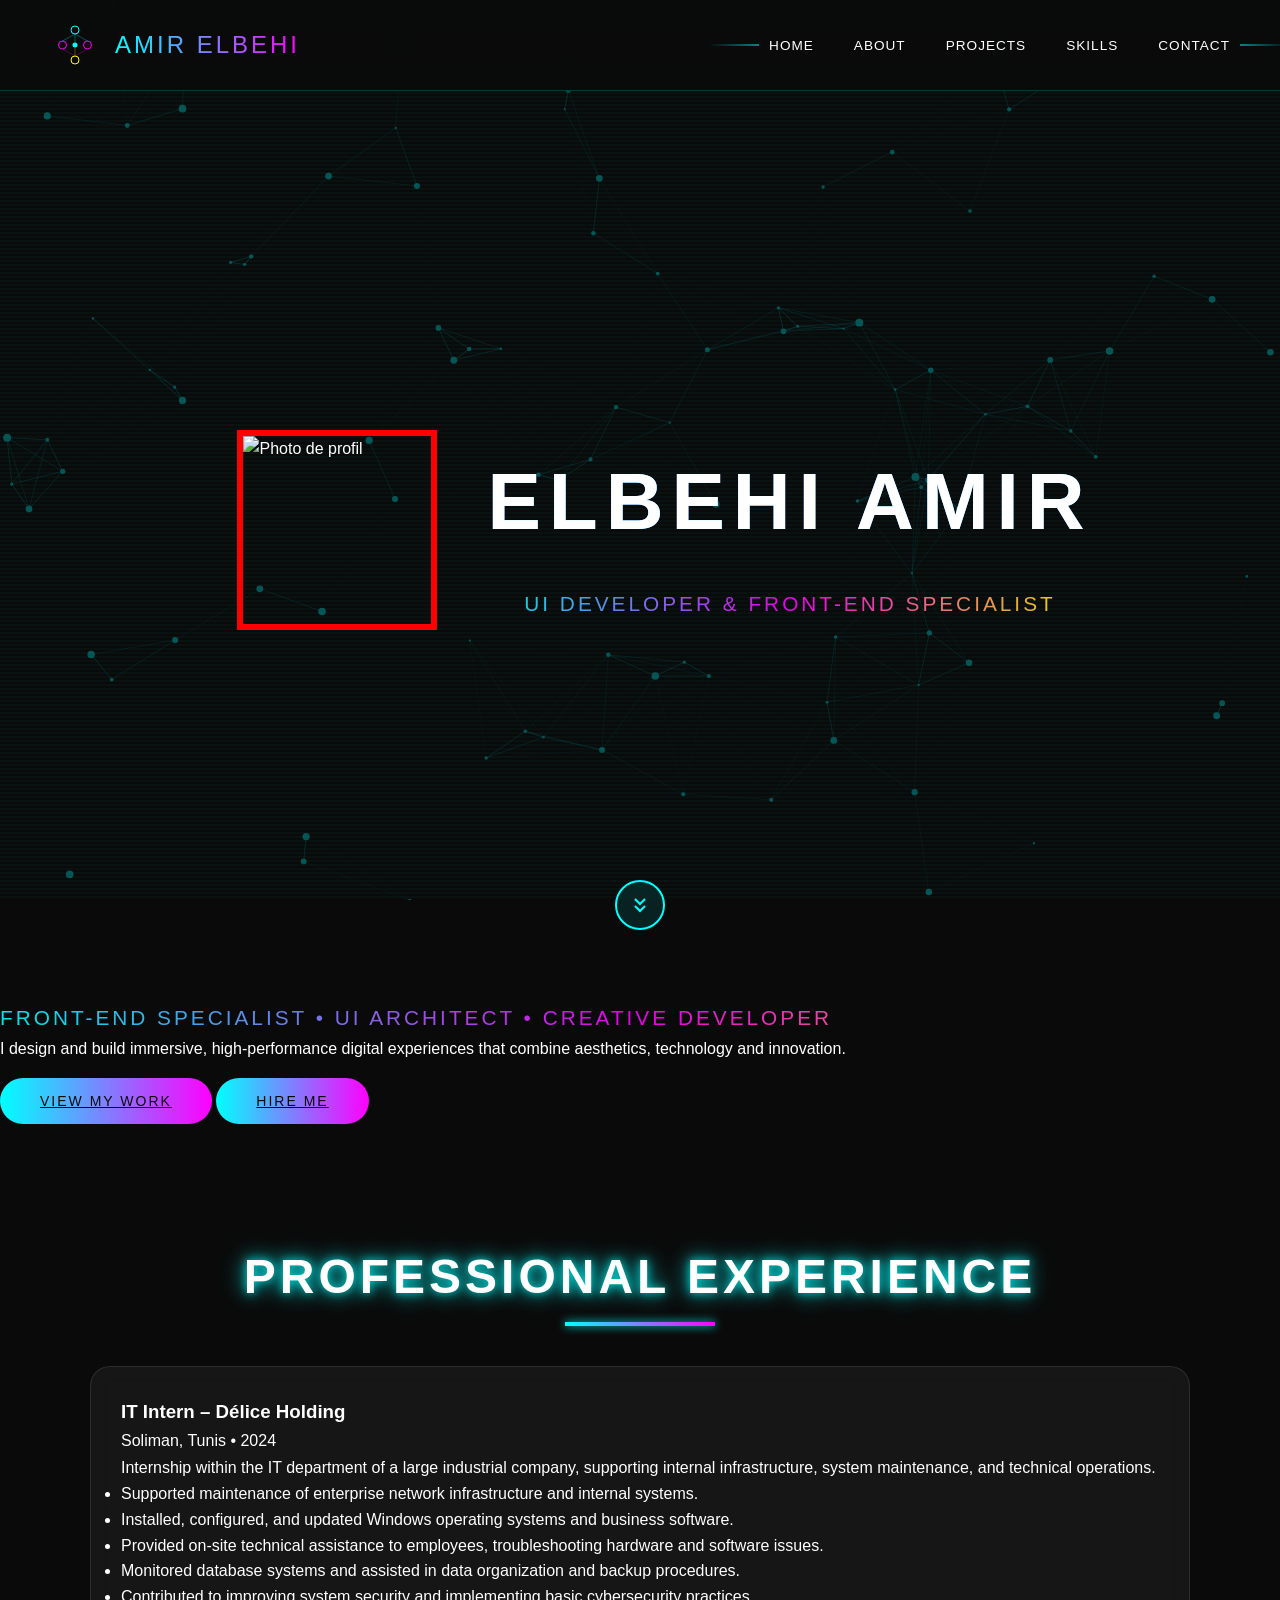
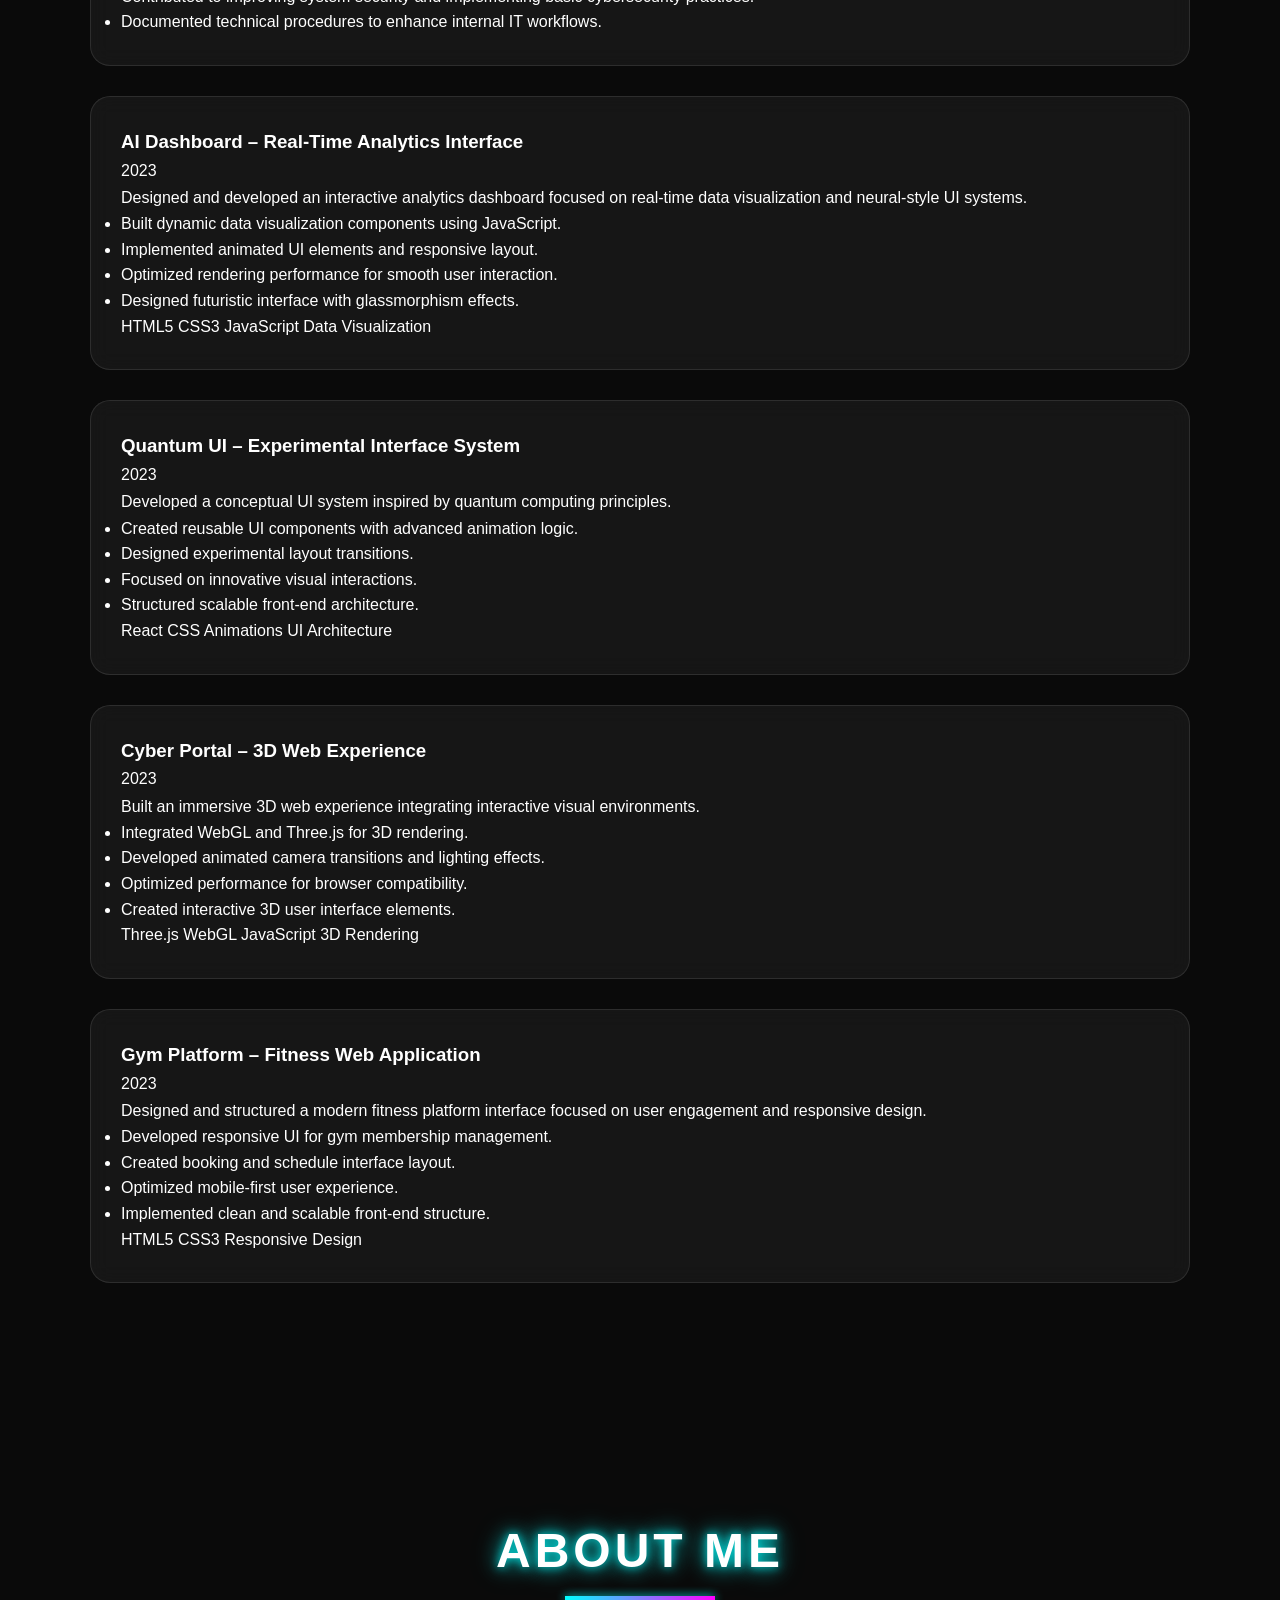
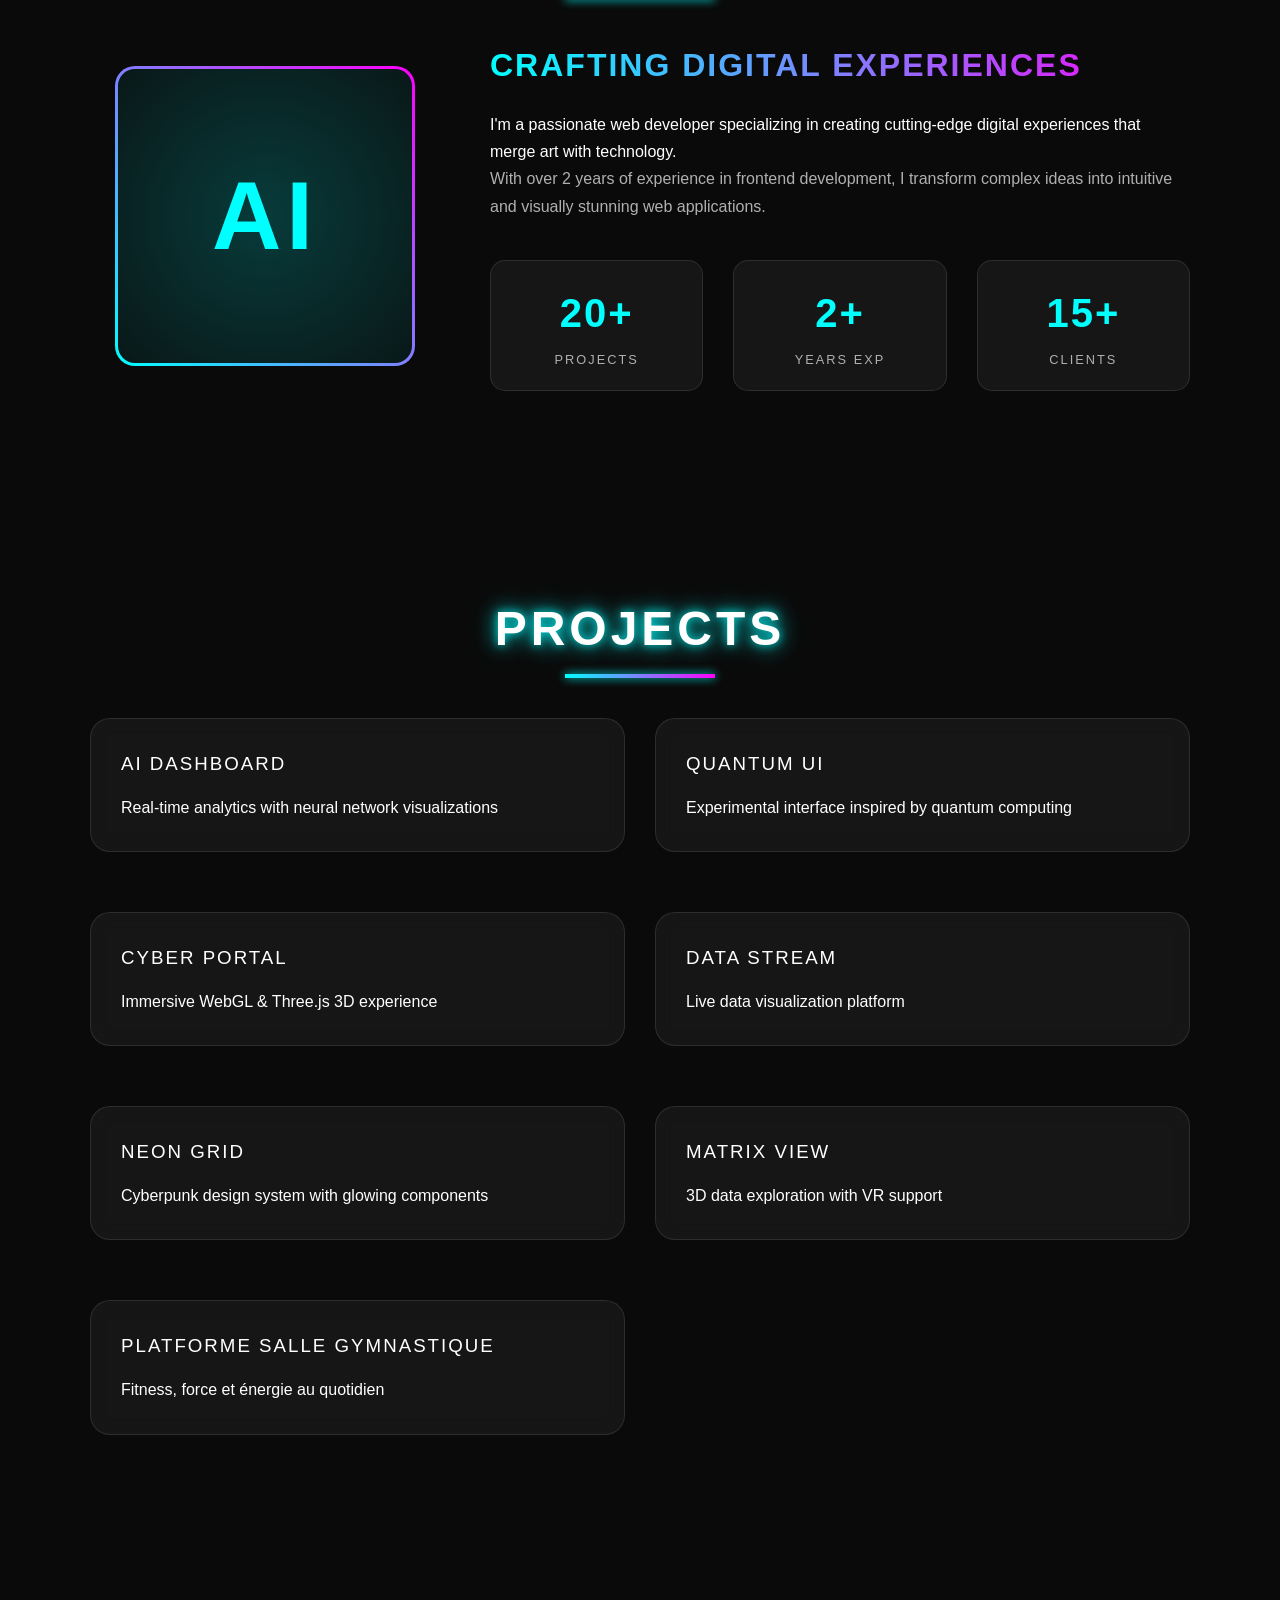
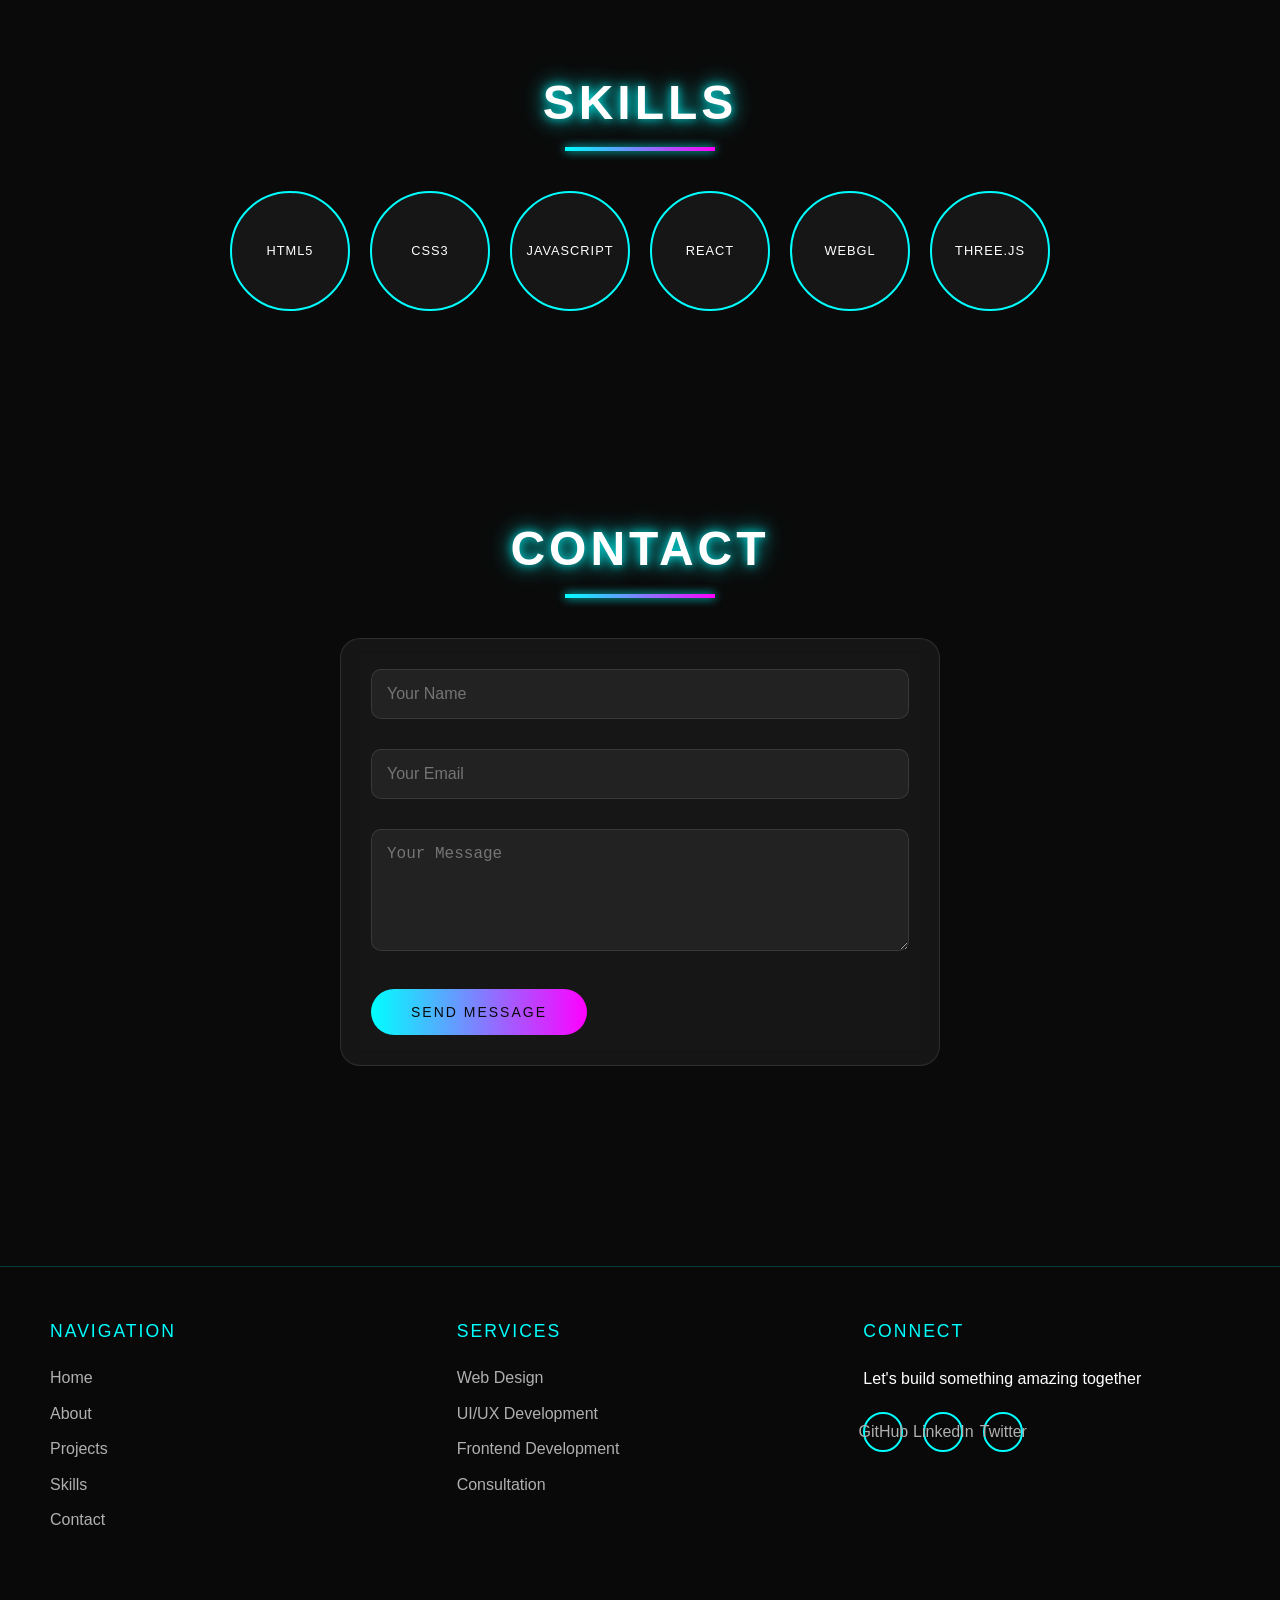
==== commit 4a8fe9d1: "Add files via upload" ====
--- a/index.html
+++ b/index.html
@@ -4,12 +4,29 @@
     <meta charset="UTF-8">
     <meta name="viewport" content="width=device-width, initial-scale=1.0">
     <title>Elbehi Amir Portfolio</title>
-    <link rel="icon" type="image/png" href="icon.png">
-    
     <link rel="preconnect" href="https://fonts.googleapis.com">
     <link rel="preconnect" href="https://fonts.gstatic.com" crossorigin>
     <link href="https://fonts.googleapis.com/css2?family=Orbitron:wght@400;500;600;700;900&family=Exo+2:wght@300;400;500;600;700&family=Audiowide&display=swap" rel="stylesheet">
     <link href="tooplate-neural-style.css" rel="stylesheet">
+    <style>
+  .photo-bas-gauche {
+    position:-webkit-sticky;
+    bottom: 10px;
+    left: 0px;
+    margin: 50px;
+    border: 6px solid red;
+    animation: rainbow 10s linear infinite;
+  }
+
+  @keyframes rainbow {
+    0% { border-color: red; }
+    25% { border-color: orange; }
+    50% { border-color: green; }
+    75% { border-color: blue; }
+    100% { border-color: red; }
+  }
+</style>
+
 </head>
 
 <body>
@@ -50,11 +67,11 @@
         </div>
     </div>
 </nav>
-
 <section id="home" class="hero">
-    <div class="hero-content">
+<img src="amir.png" alt="Photo de profil" width="200" height="200" class="photo-bas-gauche">  
+  <div class="hero-content">
         <h1 class="glitch" data-text="ELBEHI AMIR">ELBEHI AMIR</h1>
-        <p class="subtitle">Web Developer & Digital Architect</p>
+        <p class="subtitle">UI Developer & Front-End Specialist</p>
     </div>
 
     <a href="#about" class="scroll-btn">
@@ -65,7 +82,125 @@
         </div>
     </a>
 </section>
-
+<p class="subtitle">
+    Front-End Specialist • UI Architect • Creative Developer
+</p>
+
+<p class="hero-description">
+    I design and build immersive, high-performance digital experiences 
+    that combine aesthetics, technology and innovation.
+</p>
+<br>
+<div class="hero-buttons">
+    <a href="#projects" class="neural-btn">View My Work</a>
+    <a href="#contact" class="neural-btn outline-btn">Hire Me</a>
+</div>
+</br>
+<section id="independent-projects" class="fade-in">
+    <h2 class="section-title">PROFESSIONAL EXPERIENCE</h2>
+
+    <div class="experience-container">
+        <div class="glass-card experience-card">
+    <h3>IT Intern – Délice Holding</h3>
+    <p class="exp-date">Soliman, Tunis • 2024</p>
+
+    <p class="exp-summary">
+        Internship within the IT department of a large industrial company, 
+        supporting internal infrastructure, system maintenance, and technical operations.
+    </p>
+
+    <ul>
+        <li>Supported maintenance of enterprise network infrastructure and internal systems.</li>
+        <li>Installed, configured, and updated Windows operating systems and business software.</li>
+        <li>Provided on-site technical assistance to employees, troubleshooting hardware and software issues.</li>
+        <li>Monitored database systems and assisted in data organization and backup procedures.</li>
+        <li>Contributed to improving system security and implementing basic cybersecurity practices.</li>
+        <li>Documented technical procedures to enhance internal IT workflows.</li>
+    </ul>
+</div>
+
+        <div class="glass-card experience-card">
+            <h3>AI Dashboard – Real-Time Analytics Interface</h3>
+            <p class="exp-date">2023</p>
+            <p class="exp-summary">
+                Designed and developed an interactive analytics dashboard 
+                focused on real-time data visualization and neural-style UI systems.
+            </p>
+            <ul>
+                <li>Built dynamic data visualization components using JavaScript.</li>
+                <li>Implemented animated UI elements and responsive layout.</li>
+                <li>Optimized rendering performance for smooth user interaction.</li>
+                <li>Designed futuristic interface with glassmorphism effects.</li>
+            </ul>
+            <div class="tech-tags">
+                <span>HTML5</span>
+                <span>CSS3</span>
+                <span>JavaScript</span>
+                <span>Data Visualization</span>
+            </div>
+        </div>
+
+        <div class="glass-card experience-card">
+            <h3>Quantum UI – Experimental Interface System</h3>
+            <p class="exp-date">2023</p>
+            <p class="exp-summary">
+                Developed a conceptual UI system inspired by quantum computing principles.
+            </p>
+            <ul>
+                <li>Created reusable UI components with advanced animation logic.</li>
+                <li>Designed experimental layout transitions.</li>
+                <li>Focused on innovative visual interactions.</li>
+                <li>Structured scalable front-end architecture.</li>
+            </ul>
+            <div class="tech-tags">
+                <span>React</span>
+                <span>CSS Animations</span>
+                <span>UI Architecture</span>
+            </div>
+        </div>
+
+        <div class="glass-card experience-card">
+            <h3>Cyber Portal – 3D Web Experience</h3>
+            <p class="exp-date">2023</p>
+            <p class="exp-summary">
+                Built an immersive 3D web experience integrating interactive visual environments.
+            </p>
+            <ul>
+                <li>Integrated WebGL and Three.js for 3D rendering.</li>
+                <li>Developed animated camera transitions and lighting effects.</li>
+                <li>Optimized performance for browser compatibility.</li>
+                <li>Created interactive 3D user interface elements.</li>
+            </ul>
+            <div class="tech-tags">
+                <span>Three.js</span>
+                <span>WebGL</span>
+                <span>JavaScript</span>
+                <span>3D Rendering</span>
+            </div>
+        </div>
+
+        <div class="glass-card experience-card">
+            <h3>Gym Platform – Fitness Web Application</h3>
+            <p class="exp-date">2023</p>
+            <p class="exp-summary">
+                Designed and structured a modern fitness platform interface 
+                focused on user engagement and responsive design.
+            </p>
+            <ul>
+                <li>Developed responsive UI for gym membership management.</li>
+                <li>Created booking and schedule interface layout.</li>
+                <li>Optimized mobile-first user experience.</li>
+                <li>Implemented clean and scalable front-end structure.</li>
+            </ul>
+            <div class="tech-tags">
+                <span>HTML5</span>
+                <span>CSS3</span>
+                <span>Responsive Design</span>
+            </div>
+        </div>
+
+    </div>
+</section>
 <section id="about" class="fade-in">
     <h2 class="section-title">ABOUT ME</h2>
 
@@ -87,14 +222,14 @@
             </p>
 
             <p style="color: var(--text-secondary);">
-                With over 5 years of experience in frontend development, I transform complex ideas 
+                With over 2 years of experience in frontend development, I transform complex ideas 
                 into intuitive and visually stunning web applications.
             </p>
 
             <div class="about-stats">
-                <div class="stat-card"><div class="stat-number">50+</div><div class="stat-label">Projects</div></div>
-                <div class="stat-card"><div class="stat-number">5+</div><div class="stat-label">Years Exp</div></div>
-                <div class="stat-card"><div class="stat-number">30+</div><div class="stat-label">Clients</div></div>
+                <div class="stat-card"><div class="stat-number">20+</div><div class="stat-label">Projects</div></div>
+                <div class="stat-card"><div class="stat-number">2+</div><div class="stat-label">Years Exp</div></div>
+                <div class="stat-card"><div class="stat-number">15+</div><div class="stat-label">Clients</div></div>
             </div>
         </div>
     </div>
@@ -133,9 +268,12 @@
             <h3>Matrix View</h3>
             <p>3D data exploration with VR support</p>
         </div>
-    </div>
-</section>
-
+         <div class="glass-card project-card">
+            <h3>Platforme Salle Gymnastique</h3>
+            <p>Fitness, force et énergie au quotidien</p>
+        </div>
+    </div>
+</section>
 <section id="skills" class="fade-in">
     <h2 class="section-title">SKILLS</h2>
 
@@ -204,6 +342,7 @@
         </div>
     </div>
 </footer>
-<script src="tooplate-neural-style.js"></script>
+
+<script src="tooplate-neural-scripts.js"></script>
 </body>
 </html>
